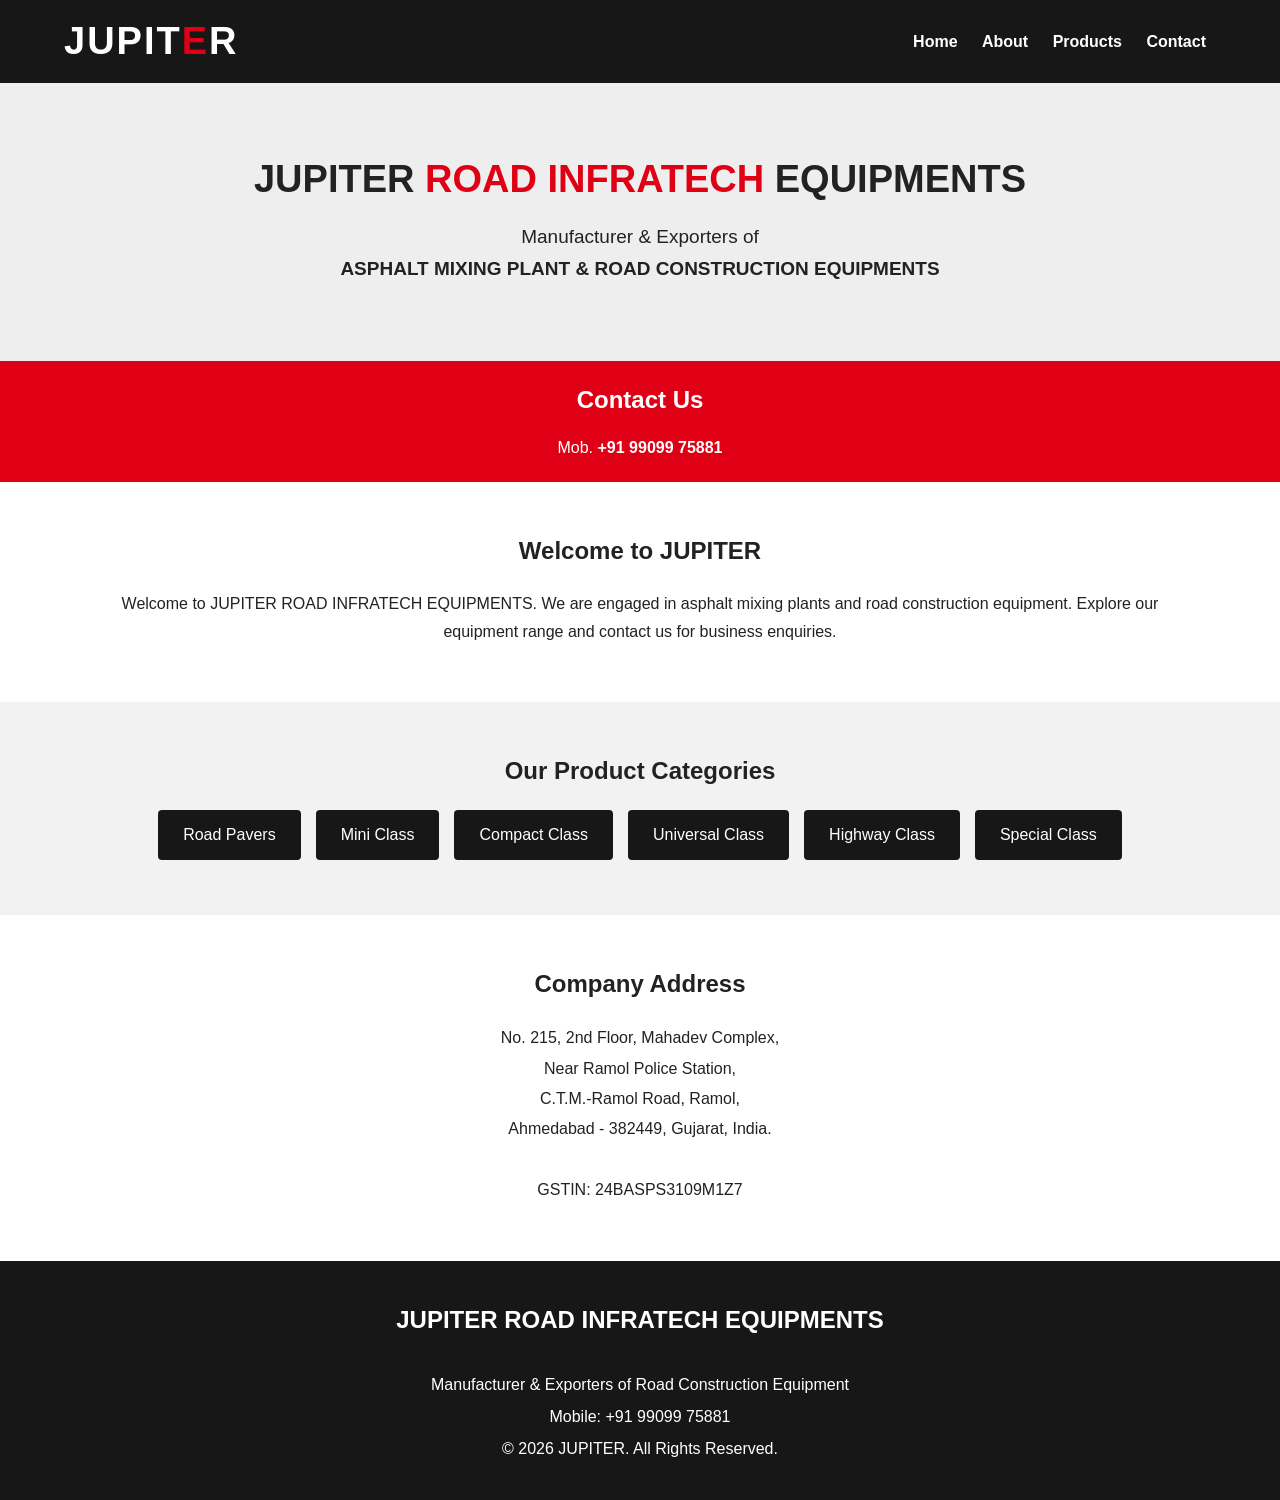
==== index.html @ 0a6a4c62 "Create index.html" ====
<!DOCTYPE html>
<html lang="en">
<head>
<meta charset="UTF-8">
<meta name="viewport" content="width=device-width, initial-scale=1.0">
<title>JUPITER ROAD INFRATECH EQUIPMENTS</title>

<style>
*{margin:0;padding:0;box-sizing:border-box}
body{font-family:Arial,sans-serif;color:#222}
header{background:#171717;color:white;padding:20px 5%;display:flex;justify-content:space-between;align-items:center;flex-wrap:wrap}
.logo{font-size:38px;font-weight:900;letter-spacing:2px}
.logo span{color:#e00016}
nav a{color:white;text-decoration:none;margin:10px;font-weight:bold}
.hero{text-align:center;background:#eee;padding:75px 20px}
.hero h1{font-size:38px;margin-bottom:20px}
.hero h1 span{color:#e00016}
.hero p{font-size:19px;line-height:1.7}
.contact{background:#e00016;color:white;padding:25px;text-align:center}
.contact a{color:white;text-decoration:none;font-weight:bold}
section{padding:55px 7%}
h2{text-align:center;margin-bottom:25px}
.intro{text-align:center;line-height:1.8}
.products{background:#f2f2f2}
.product-links{display:flex;flex-wrap:wrap;justify-content:center;gap:15px}
.product-links a{background:#171717;color:white;padding:16px 25px;text-decoration:none;border-radius:4px}
.product-links a:hover{background:#e00016}
.address{text-align:center;line-height:1.9}
footer{background:#171717;color:white;text-align:center;padding:35px 15px;line-height:2}
@media(max-width:600px){
header{justify-content:center;gap:15px}
.hero h1{font-size:27px}
nav{text-align:center}
}
</style>
</head>

<body>

<header>
<div class="logo">JUPIT<span>E</span>R</div>
<nav>
<a href="index.html">Home</a>
<a href="about.html">About</a>
<a href="road-pavers.html">Products</a>
<a href="contact.html">Contact</a>
</nav>
</header>

<div class="hero">
<h1>JUPITER <span>ROAD INFRATECH</span> EQUIPMENTS</h1>
<p>
Manufacturer & Exporters of<br>
<strong>ASPHALT MIXING PLANT & ROAD CONSTRUCTION EQUIPMENTS</strong>
</p>
</div>

<div class="contact">
<h2>Contact Us</h2>
<p>Mob. <a href="tel:+919909975881">+91 99099 75881</a></p>
</div>

<section>
<h2>Welcome to JUPITER</h2>
<p class="intro">
Welcome to JUPITER ROAD INFRATECH EQUIPMENTS.
We are engaged in asphalt mixing plants and road
construction equipment. Explore our equipment range
and contact us for business enquiries.
</p>
</section>

<section class="products">
<h2>Our Product Categories</h2>
<div class="product-links">
<a href="road-pavers.html">Road Pavers</a>
<a href="mini-class.html">Mini Class</a>
<a href="compact-class.html">Compact Class</a>
<a href="universal-class.html">Universal Class</a>
<a href="highway-class.html">Highway Class</a>
<a href="special-class.html">Special Class</a>
</div>
</section>

<section>
<h2>Company Address</h2>
<p class="address">
No. 215, 2nd Floor, Mahadev Complex,<br>
Near Ramol Police Station,<br>
C.T.M.-Ramol Road, Ramol,<br>
Ahmedabad - 382449, Gujarat, India.<br><br>
GSTIN: 24BASPS3109M1Z7
</p>
</section>

<footer>
<h2>JUPITER ROAD INFRATECH EQUIPMENTS</h2>
Manufacturer & Exporters of Road Construction Equipment<br>
Mobile: +91 99099 75881<br>
© 2026 JUPITER. All Rights Reserved.
</footer>

</body>
</html>
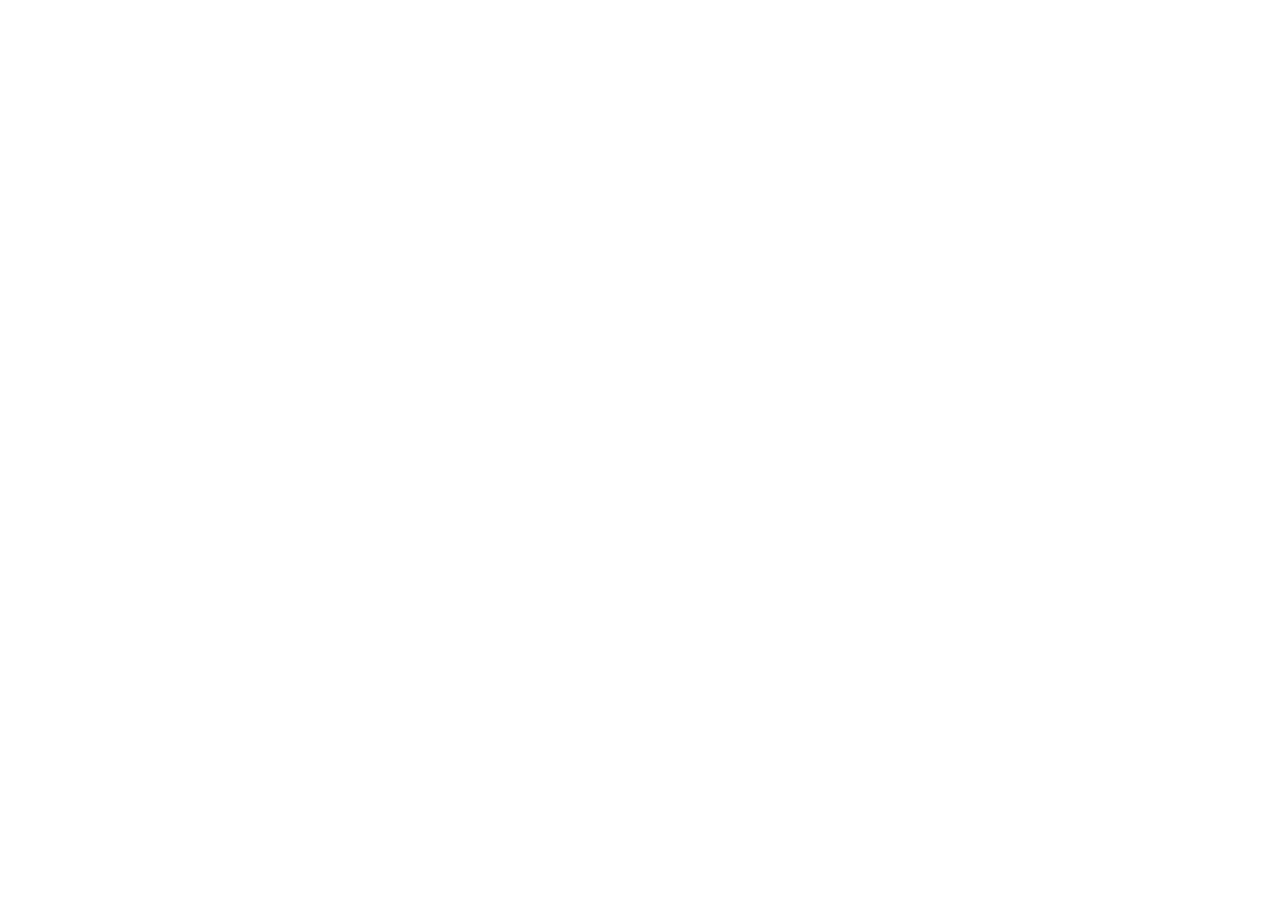
==== commit 7bff3ce0: "Update index.html" ====
--- a/index.html
+++ b/index.html
@@ -31,20 +31,22 @@
 @media(max-width:600px){
 header{justify-content:center;gap:15px}
 .hero h1{font-size:27px}
-nav{text-align:center}
-}
-</style>
-</head>
-
-<body>
-
-<header>
-<div class="logo">JUPIT<span>E</span>R</div>
 <nav>
-<a href="index.html">Home</a>
-<a href="about.html">About</a>
-<a href="road-pavers.html">Products</a>
-<a href="contact.html">Contact</a>
+  <a href="index.html">HOME</a>
+  <a href="about.html">ABOUT</a>
+  <a href="products.html">PRODUCTS</a>
+  <a href="road-pavers.html">ROAD PAVERS</a>
+  <a href="mini-class.html">MINI CLASS</a>
+  <a href="compact-class.html">COMPACT CLASS</a>
+  <a href="universal-class.html">UNIVERSAL CLASS</a>
+  <a href="highway-class.html">HIGHWAY CLASS</a>
+  <a href="special-class.html">SPECIAL CLASS</a>
+  <a href="asphalt-mixing-plant.html">ASPHALT PLANT</a>
+  <a href="road-construction-equipment.html">ROAD EQUIPMENT</a>
+  <a href="gallery.html">GALLERY</a>
+  <a href="company-profile.html">COMPANY PROFILE</a>
+  <a href="faq.html">FAQ</a>
+  <a href="contact.html">CONTACT</a>
 </nav>
 </header>
 
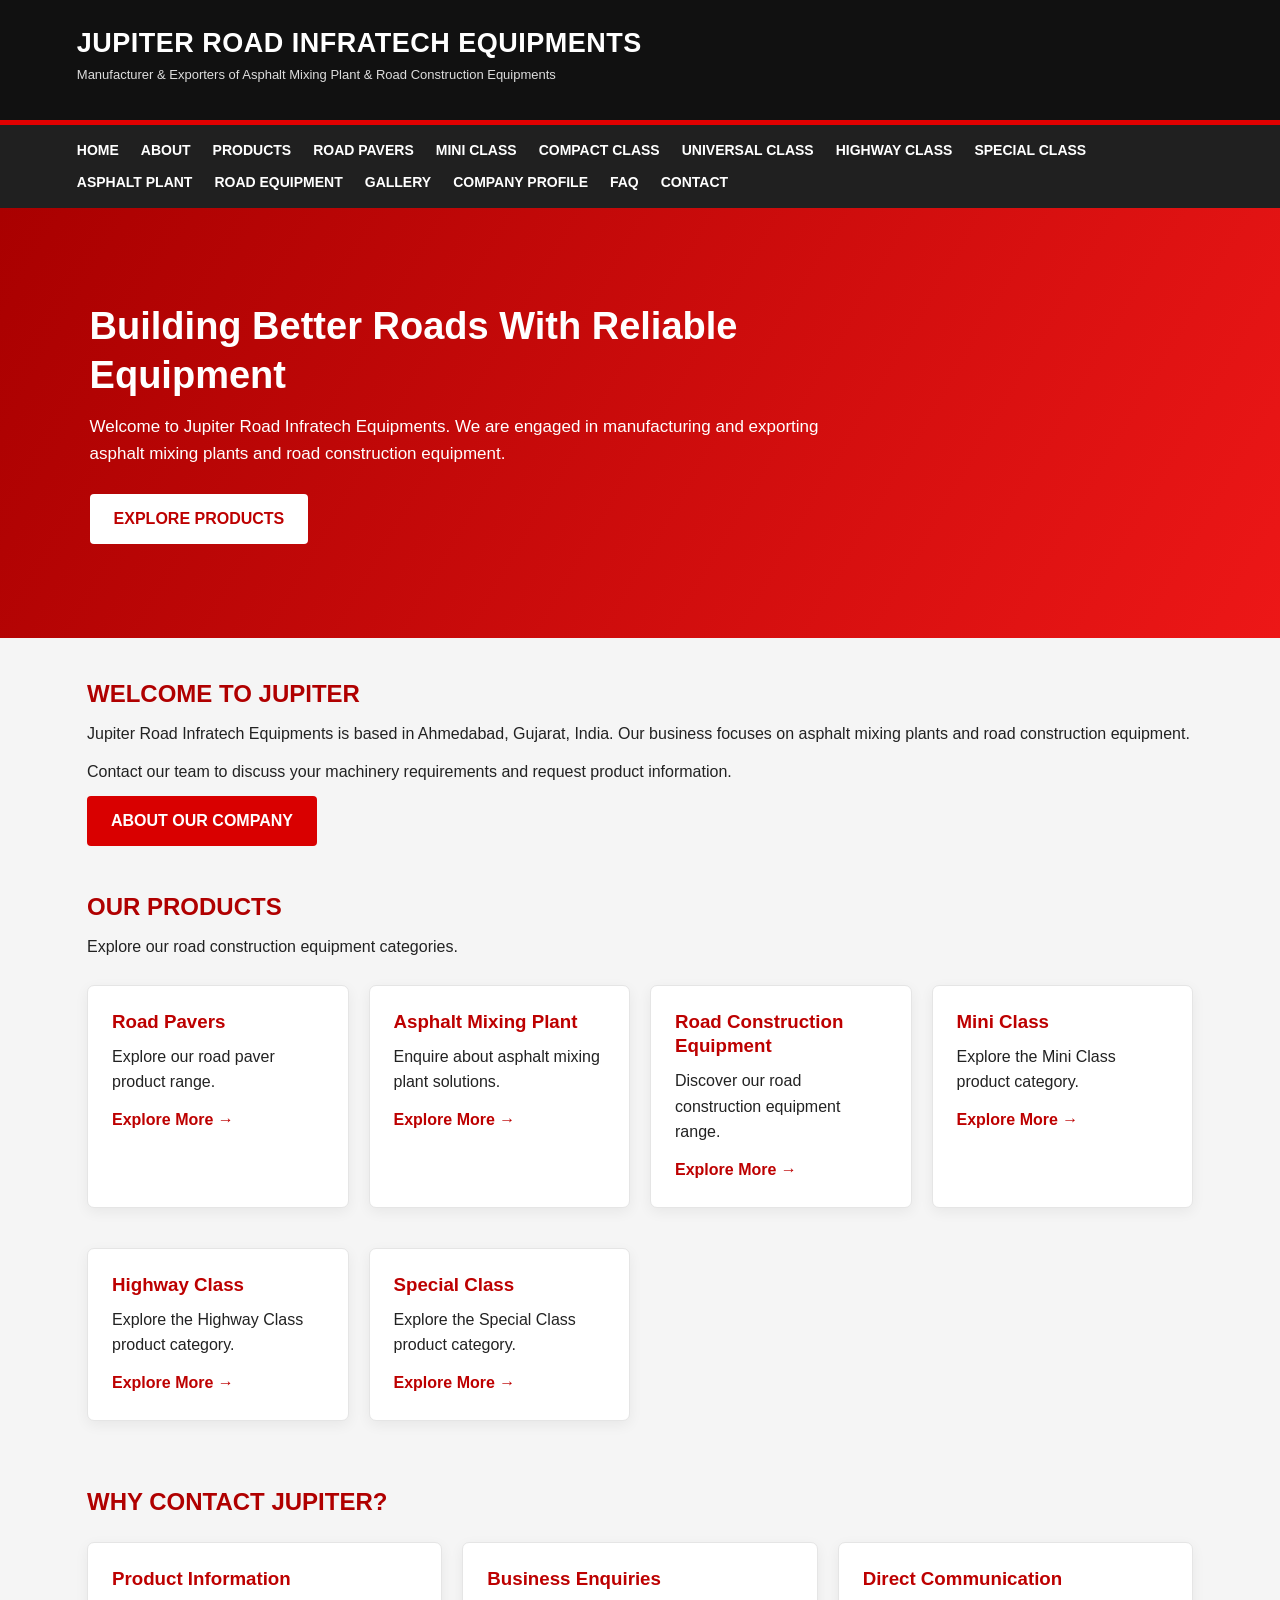
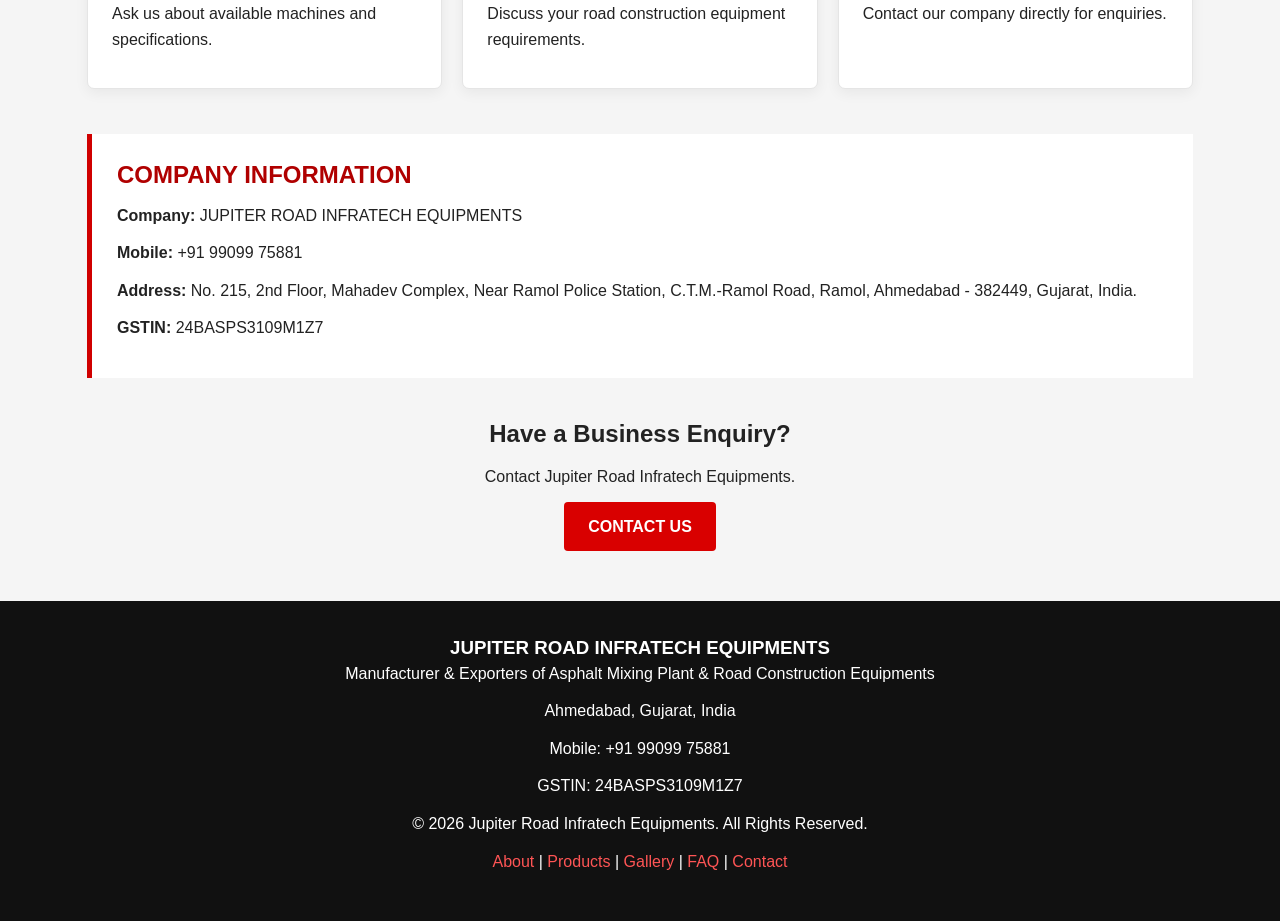
==== commit 5370db31: "Update index.html" ====
--- a/index.html
+++ b/index.html
@@ -2,35 +2,70 @@
 <!DOCTYPE html>
 <html lang="en">
 <head>
-<meta charset="UTF-8">
-<meta name="viewport" content="width=device-width, initial-scale=1.0">
-<title>JUPITER ROAD INFRATECH EQUIPMENTS</title>
-
-<style>
-*{margin:0;padding:0;box-sizing:border-box}
-body{font-family:Arial,sans-serif;color:#222}
-header{background:#171717;color:white;padding:20px 5%;display:flex;justify-content:space-between;align-items:center;flex-wrap:wrap}
-.logo{font-size:38px;font-weight:900;letter-spacing:2px}
-.logo span{color:#e00016}
-nav a{color:white;text-decoration:none;margin:10px;font-weight:bold}
-.hero{text-align:center;background:#eee;padding:75px 20px}
-.hero h1{font-size:38px;margin-bottom:20px}
-.hero h1 span{color:#e00016}
-.hero p{font-size:19px;line-height:1.7}
-.contact{background:#e00016;color:white;padding:25px;text-align:center}
-.contact a{color:white;text-decoration:none;font-weight:bold}
-section{padding:55px 7%}
-h2{text-align:center;margin-bottom:25px}
-.intro{text-align:center;line-height:1.8}
-.products{background:#f2f2f2}
-.product-links{display:flex;flex-wrap:wrap;justify-content:center;gap:15px}
-.product-links a{background:#171717;color:white;padding:16px 25px;text-decoration:none;border-radius:4px}
-.product-links a:hover{background:#e00016}
-.address{text-align:center;line-height:1.9}
-footer{background:#171717;color:white;text-align:center;padding:35px 15px;line-height:2}
-@media(max-width:600px){
-header{justify-content:center;gap:15px}
-.hero h1{font-size:27px}
+  <meta charset="UTF-8">
+  <meta name="viewport" content="width=device-width, initial-scale=1.0">
+
+  <title>Jupiter Road Infratech Equipments | Ahmedabad</title>
+
+  <meta name="description" content="Jupiter Road Infratech Equipments - Manufacturer and Exporters of Asphalt Mixing Plant and Road Construction Equipments in Ahmedabad, Gujarat.">
+
+  <link rel="stylesheet" href="style.css">
+
+  <style>
+    .hero {
+      min-height: 430px;
+      display: flex;
+      flex-direction: column;
+      justify-content: center;
+    }
+
+    .hero h2 {
+      max-width: 800px;
+    }
+
+    .hero .btn {
+      width: fit-content;
+      margin-top: 15px;
+      background: white;
+      color: #bd0000;
+    }
+
+    .section-title {
+      color: #b00000;
+      margin-bottom: 12px;
+    }
+
+    .grid {
+      display: grid;
+      grid-template-columns: repeat(auto-fit, minmax(230px, 1fr));
+      gap: 20px;
+      margin-top: 25px;
+    }
+
+    .card a {
+      color: #bd0000;
+      font-weight: bold;
+      text-decoration: none;
+    }
+
+    .company-details {
+      background: #fff;
+      padding: 25px;
+      border-left: 5px solid #d00000;
+      margin-top: 25px;
+    }
+  </style>
+</head>
+
+<body>
+
+<header>
+  <div class="logo">
+    <h1>JUPITER ROAD INFRATECH EQUIPMENTS</h1>
+    <p>Manufacturer & Exporters of Asphalt Mixing Plant & Road Construction Equipments</p>
+  </div>
+</header>
+
 <nav>
   <a href="index.html">HOME</a>
   <a href="about.html">ABOUT</a>
@@ -48,59 +83,145 @@
   <a href="faq.html">FAQ</a>
   <a href="contact.html">CONTACT</a>
 </nav>
-</header>
-
-<div class="hero">
-<h1>JUPITER <span>ROAD INFRATECH</span> EQUIPMENTS</h1>
-<p>
-Manufacturer & Exporters of<br>
-<strong>ASPHALT MIXING PLANT & ROAD CONSTRUCTION EQUIPMENTS</strong>
-</p>
-</div>
-
-<div class="contact">
-<h2>Contact Us</h2>
-<p>Mob. <a href="tel:+919909975881">+91 99099 75881</a></p>
-</div>
-
-<section>
-<h2>Welcome to JUPITER</h2>
-<p class="intro">
-Welcome to JUPITER ROAD INFRATECH EQUIPMENTS.
-We are engaged in asphalt mixing plants and road
-construction equipment. Explore our equipment range
-and contact us for business enquiries.
-</p>
+
+<section class="hero">
+  <h2>Building Better Roads With Reliable Equipment</h2>
+
+  <p>
+    Welcome to Jupiter Road Infratech Equipments.
+    We are engaged in manufacturing and exporting
+    asphalt mixing plants and road construction equipment.
+  </p>
+
+  <a href="products.html" class="btn">EXPLORE PRODUCTS</a>
 </section>
 
-<section class="products">
-<h2>Our Product Categories</h2>
-<div class="product-links">
-<a href="road-pavers.html">Road Pavers</a>
-<a href="mini-class.html">Mini Class</a>
-<a href="compact-class.html">Compact Class</a>
-<a href="universal-class.html">Universal Class</a>
-<a href="highway-class.html">Highway Class</a>
-<a href="special-class.html">Special Class</a>
-</div>
-</section>
-
-<section>
-<h2>Company Address</h2>
-<p class="address">
-No. 215, 2nd Floor, Mahadev Complex,<br>
-Near Ramol Police Station,<br>
-C.T.M.-Ramol Road, Ramol,<br>
-Ahmedabad - 382449, Gujarat, India.<br><br>
-GSTIN: 24BASPS3109M1Z7
-</p>
-</section>
+<main class="container">
+
+  <section>
+    <h2 class="section-title">WELCOME TO JUPITER</h2>
+
+    <p>
+      Jupiter Road Infratech Equipments is based in Ahmedabad,
+      Gujarat, India. Our business focuses on asphalt mixing
+      plants and road construction equipment.
+    </p>
+
+    <p>
+      Contact our team to discuss your machinery requirements
+      and request product information.
+    </p>
+
+    <a href="about.html" class="btn">ABOUT OUR COMPANY</a>
+  </section>
+
+  <section style="margin-top:45px;">
+    <h2 class="section-title">OUR PRODUCTS</h2>
+
+    <p>Explore our road construction equipment categories.</p>
+
+    <div class="grid">
+
+      <div class="card">
+        <h3>Road Pavers</h3>
+        <p>Explore our road paver product range.</p>
+        <a href="road-pavers.html">Explore More →</a>
+      </div>
+
+      <div class="card">
+        <h3>Asphalt Mixing Plant</h3>
+        <p>Enquire about asphalt mixing plant solutions.</p>
+        <a href="asphalt-mixing-plant.html">Explore More →</a>
+      </div>
+
+      <div class="card">
+        <h3>Road Construction Equipment</h3>
+        <p>Discover our road construction equipment range.</p>
+        <a href="road-construction-equipment.html">Explore More →</a>
+      </div>
+
+      <div class="card">
+        <h3>Mini Class</h3>
+        <p>Explore the Mini Class product category.</p>
+        <a href="mini-class.html">Explore More →</a>
+      </div>
+
+      <div class="card">
+        <h3>Highway Class</h3>
+        <p>Explore the Highway Class product category.</p>
+        <a href="highway-class.html">Explore More →</a>
+      </div>
+
+      <div class="card">
+        <h3>Special Class</h3>
+        <p>Explore the Special Class product category.</p>
+        <a href="special-class.html">Explore More →</a>
+      </div>
+
+    </div>
+  </section>
+
+  <section style="margin-top:45px;">
+    <h2 class="section-title">WHY CONTACT JUPITER?</h2>
+
+    <div class="grid">
+      <div class="card">
+        <h3>Product Information</h3>
+        <p>Ask us about available machines and specifications.</p>
+      </div>
+
+      <div class="card">
+        <h3>Business Enquiries</h3>
+        <p>Discuss your road construction equipment requirements.</p>
+      </div>
+
+      <div class="card">
+        <h3>Direct Communication</h3>
+        <p>Contact our company directly for enquiries.</p>
+      </div>
+    </div>
+  </section>
+
+  <section class="company-details">
+    <h2 class="section-title">COMPANY INFORMATION</h2>
+
+    <p><strong>Company:</strong> JUPITER ROAD INFRATECH EQUIPMENTS</p>
+
+    <p><strong>Mobile:</strong> +91 99099 75881</p>
+
+    <p>
+      <strong>Address:</strong>
+      No. 215, 2nd Floor, Mahadev Complex, Near Ramol Police Station,
+      C.T.M.-Ramol Road, Ramol, Ahmedabad - 382449, Gujarat, India.
+    </p>
+
+    <p><strong>GSTIN:</strong> 24BASPS3109M1Z7</p>
+  </section>
+
+  <section style="text-align:center; margin-top:40px;">
+    <h2>Have a Business Enquiry?</h2>
+    <p>Contact Jupiter Road Infratech Equipments.</p>
+    <a href="contact.html" class="btn">CONTACT US</a>
+  </section>
+
+</main>
 
 <footer>
-<h2>JUPITER ROAD INFRATECH EQUIPMENTS</h2>
-Manufacturer & Exporters of Road Construction Equipment<br>
-Mobile: +91 99099 75881<br>
-© 2026 JUPITER. All Rights Reserved.
+  <h3>JUPITER ROAD INFRATECH EQUIPMENTS</h3>
+  <p>Manufacturer & Exporters of Asphalt Mixing Plant & Road Construction Equipments</p>
+  <p>Ahmedabad, Gujarat, India</p>
+  <p>Mobile: +91 99099 75881</p>
+  <p>GSTIN: 24BASPS3109M1Z7</p>
+
+  <p>© 2026 Jupiter Road Infratech Equipments. All Rights Reserved.</p>
+
+  <p>
+    <a href="about.html">About</a> |
+    <a href="products.html">Products</a> |
+    <a href="gallery.html">Gallery</a> |
+    <a href="faq.html">FAQ</a> |
+    <a href="contact.html">Contact</a>
+  </p>
 </footer>
 
 </body>
--- a/style.css
+++ b/style.css
@@ -0,0 +1,240 @@
+
+/* JUPITER ROAD INFRATECH EQUIPMENTS
+   Common Website Design
+*/
+
+* {
+  margin: 0;
+  padding: 0;
+  box-sizing: border-box;
+}
+
+html {
+  scroll-behavior: smooth;
+}
+
+body {
+  font-family: Arial, Helvetica, sans-serif;
+  background: #f5f5f5;
+  color: #222;
+  line-height: 1.6;
+}
+
+/* HEADER */
+
+header {
+  background: #111;
+  color: #fff;
+  padding: 22px 6%;
+  border-bottom: 5px solid #e00000;
+}
+
+header h1 {
+  font-size: 27px;
+  font-weight: 800;
+  letter-spacing: 0.5px;
+}
+
+header p {
+  color: #ddd;
+  font-size: 13px;
+}
+
+/* NAVIGATION */
+
+nav {
+  background: #202020;
+  padding: 14px 6%;
+  display: flex;
+  flex-wrap: wrap;
+  align-items: center;
+  gap: 10px 22px;
+}
+
+nav a {
+  color: #fff;
+  text-decoration: none;
+  font-size: 14px;
+  font-weight: bold;
+  transition: 0.3s;
+}
+
+nav a:hover {
+  color: #ff3333;
+}
+
+/* HERO SECTION */
+
+.hero {
+  background: linear-gradient(120deg, #a90000, #ed1717);
+  color: white;
+  padding: 75px 7%;
+}
+
+.hero h2 {
+  font-size: 38px;
+  margin-bottom: 12px;
+}
+
+.hero p {
+  font-size: 17px;
+  max-width: 750px;
+}
+
+/* MAIN CONTENT */
+
+.container {
+  max-width: 1150px;
+  margin: 40px auto;
+  padding: 0 22px;
+}
+
+section,
+main {
+  scroll-margin-top: 20px;
+}
+
+h2, h3 {
+  line-height: 1.3;
+}
+
+h2 {
+  margin-bottom: 15px;
+}
+
+p {
+  margin-bottom: 12px;
+}
+
+/* PRODUCT CARDS */
+
+.product-card,
+.card,
+.faq-item {
+  background: #fff;
+  padding: 24px;
+  border-radius: 7px;
+  border: 1px solid #e5e5e5;
+  box-shadow: 0 4px 14px rgba(0,0,0,0.06);
+  margin-bottom: 20px;
+}
+
+.product-card h3,
+.card h3 {
+  color: #bd0000;
+  margin-bottom: 10px;
+}
+
+/* IMAGES */
+
+img {
+  max-width: 100%;
+  height: auto;
+}
+
+.gallery img {
+  width: 100%;
+  border-radius: 7px;
+  object-fit: cover;
+}
+
+/* BUTTONS AND LINKS */
+
+button,
+.btn,
+.button {
+  display: inline-block;
+  background: #d90000;
+  color: white;
+  padding: 12px 24px;
+  border: none;
+  border-radius: 4px;
+  text-decoration: none;
+  font-weight: bold;
+  cursor: pointer;
+}
+
+button:hover,
+.btn:hover,
+.button:hover {
+  background: #990000;
+}
+
+/* FORMS */
+
+input,
+textarea,
+select {
+  width: 100%;
+  padding: 12px;
+  margin: 8px 0 16px;
+  border: 1px solid #ccc;
+  border-radius: 4px;
+  font-family: inherit;
+}
+
+textarea {
+  min-height: 120px;
+}
+
+/* FOOTER */
+
+footer {
+  background: #111;
+  color: #fff;
+  padding: 35px 6%;
+  text-align: center;
+  margin-top: 50px;
+}
+
+footer a {
+  color: #ff5555;
+  text-decoration: none;
+}
+
+/* MOBILE RESPONSIVE DESIGN */
+
+@media (max-width: 768px) {
+  header h1 {
+    font-size: 21px;
+  }
+
+  nav {
+    gap: 12px 16px;
+  }
+
+  nav a {
+    font-size: 13px;
+  }
+
+  .hero {
+    padding: 48px 6%;
+  }
+
+  .hero h2 {
+    font-size: 29px;
+  }
+
+  .container {
+    margin: 25px auto;
+    padding: 0 15px;
+  }
+}
+
+@media (max-width: 480px) {
+  header {
+    padding: 18px 5%;
+  }
+
+  header h1 {
+    font-size: 18px;
+  }
+
+  .hero h2 {
+    font-size: 25px;
+  }
+
+  nav {
+    padding: 12px 5%;
+  }
+}
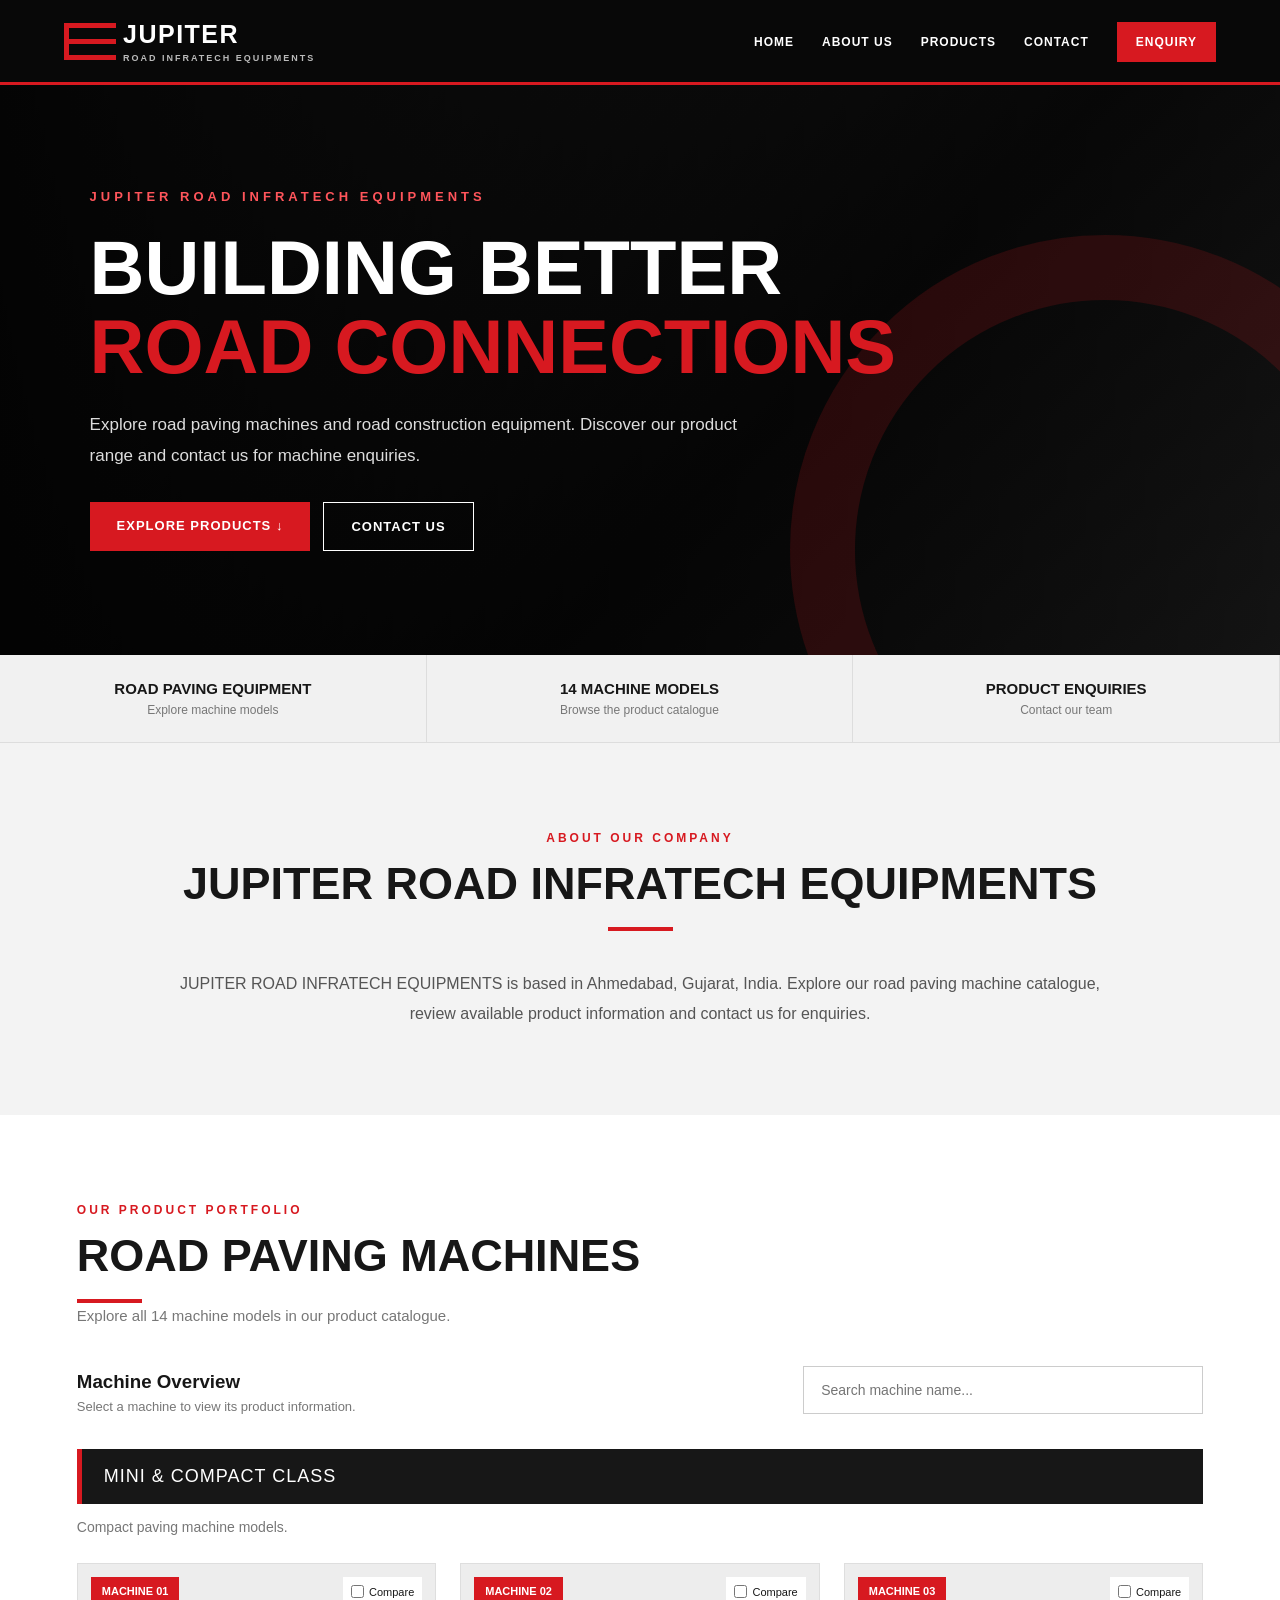
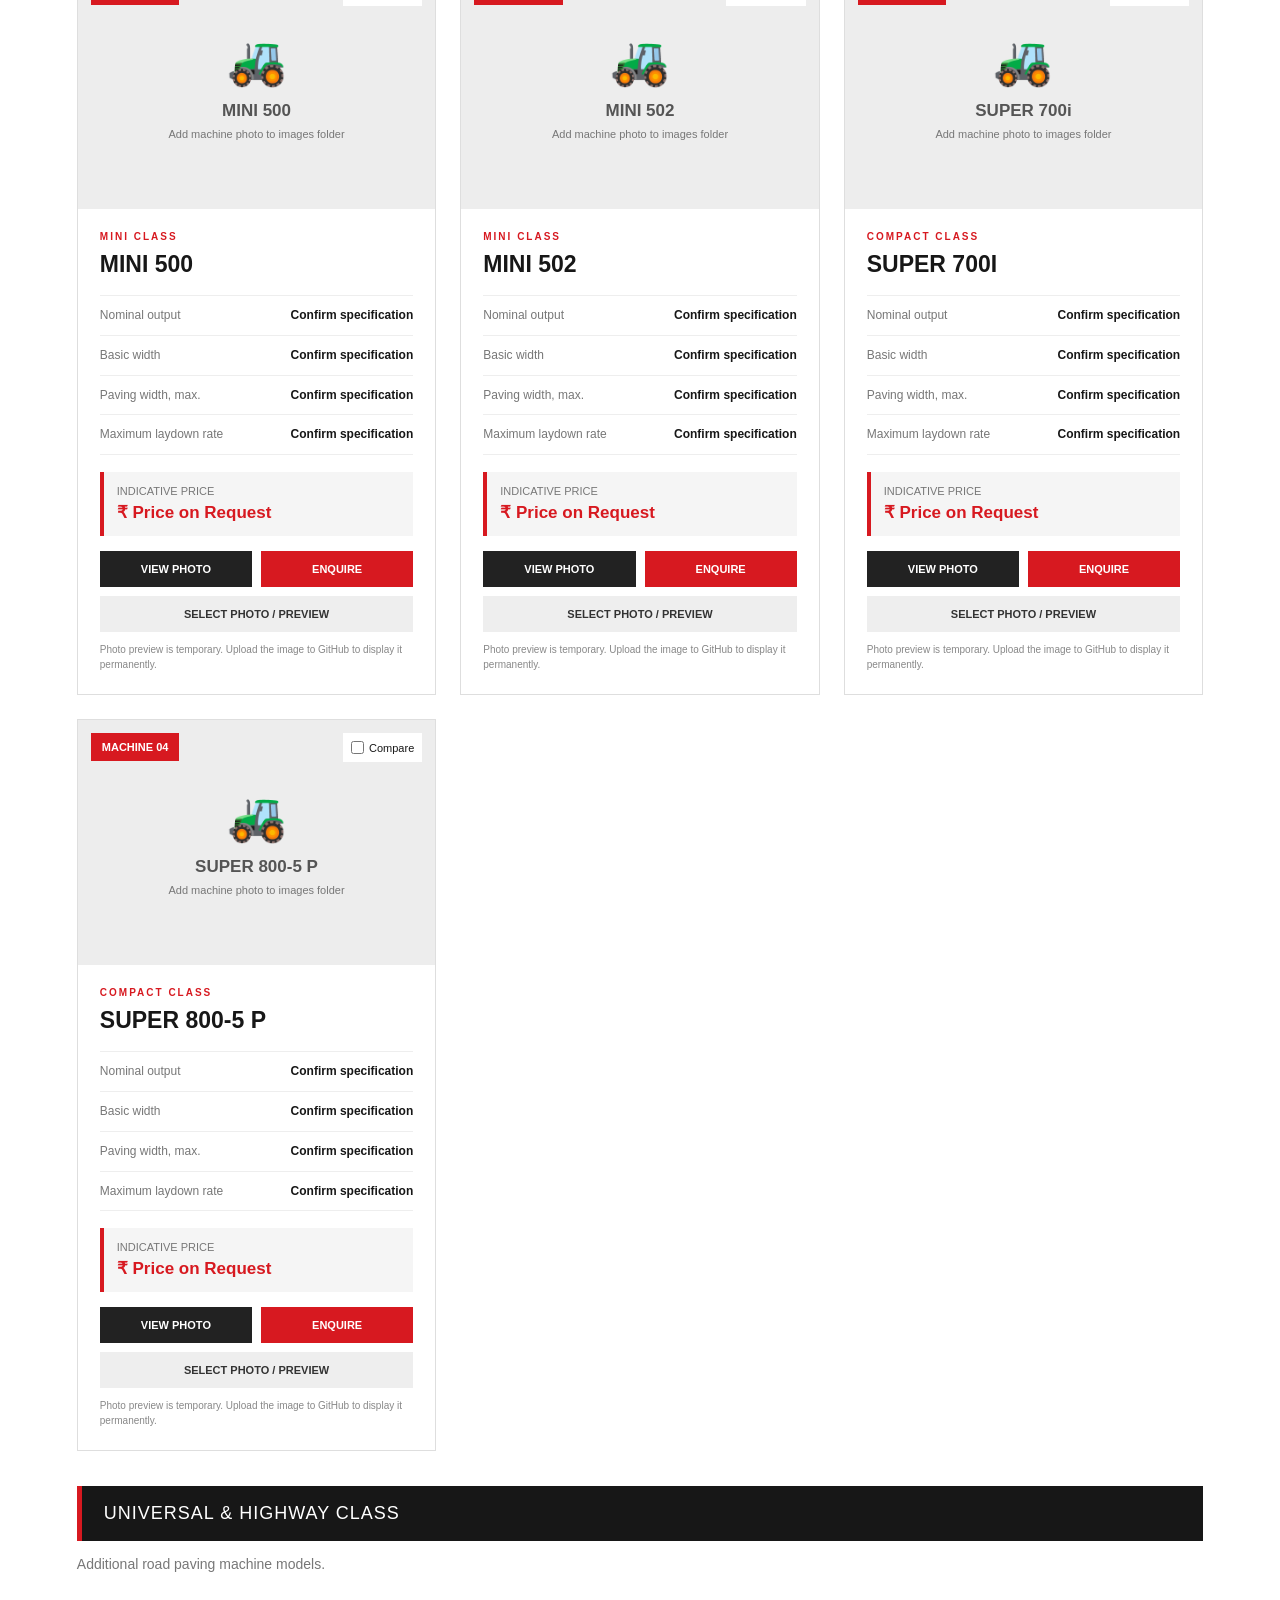
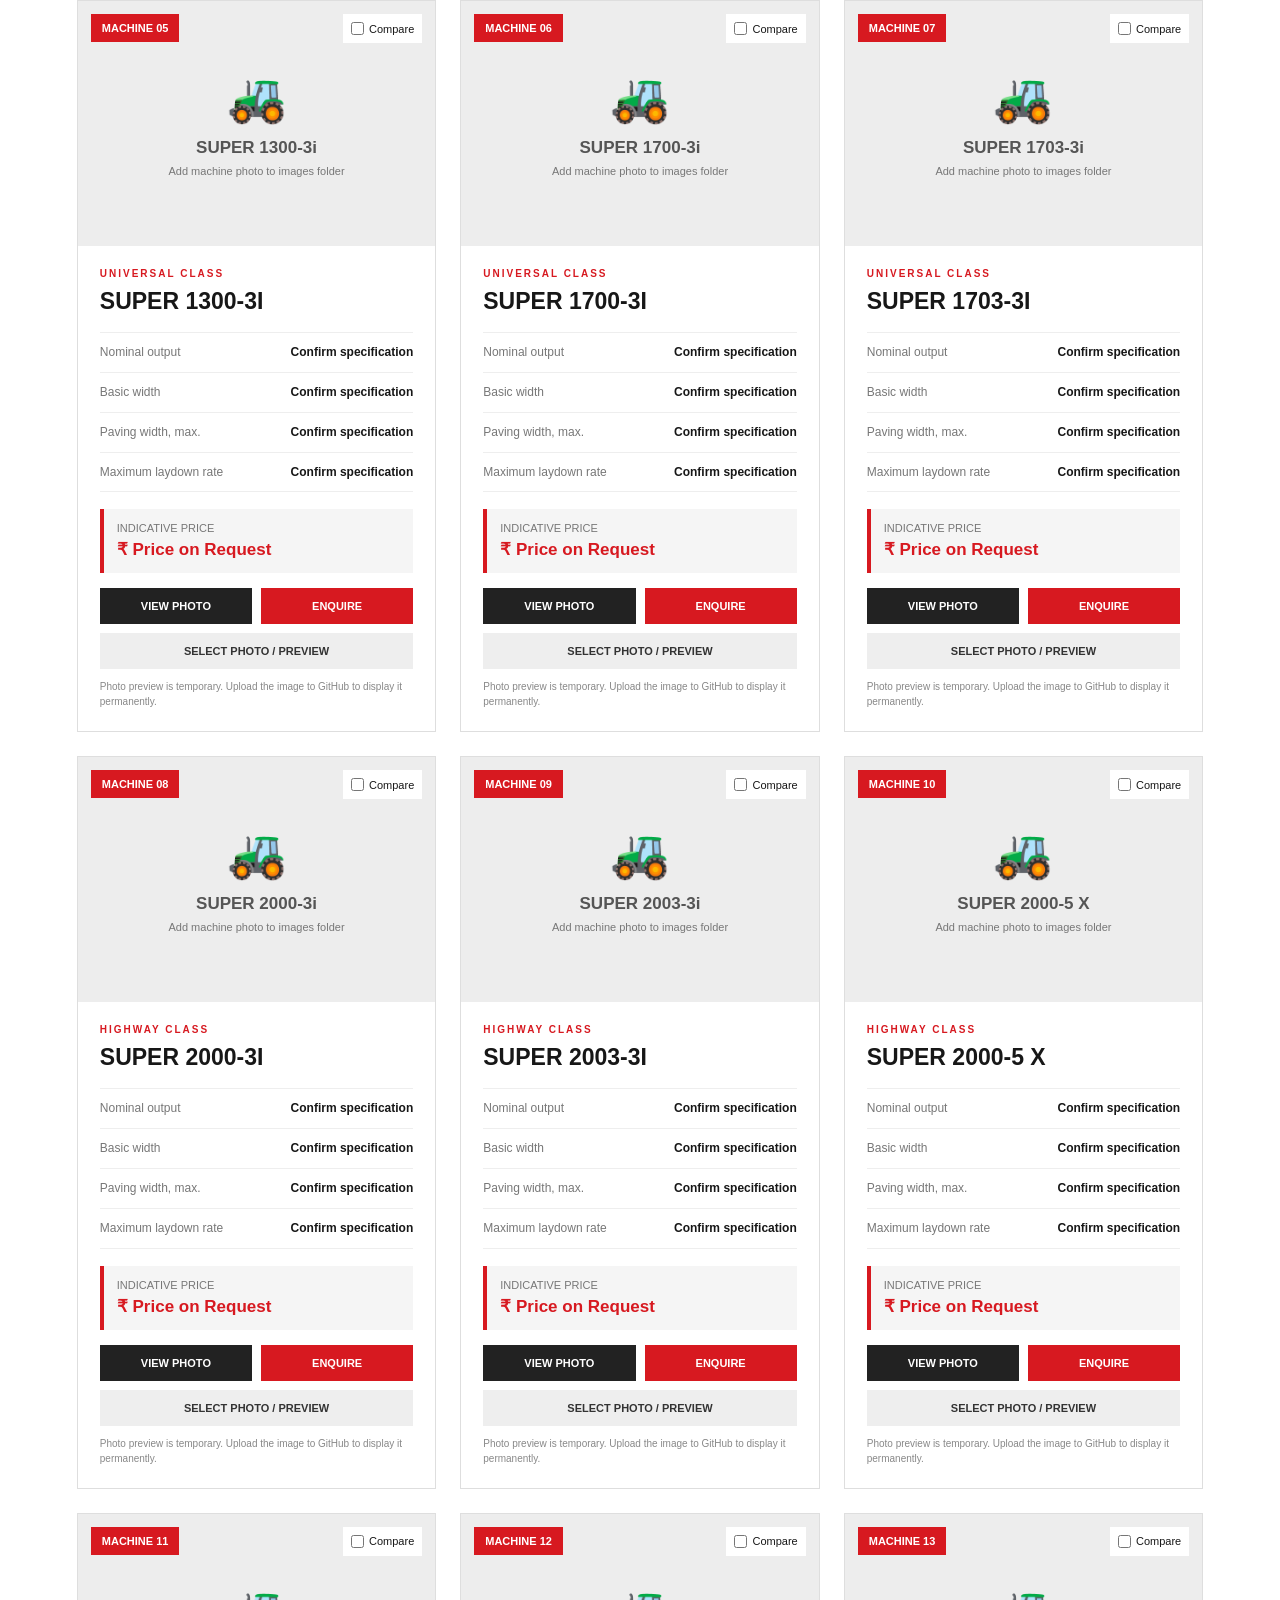
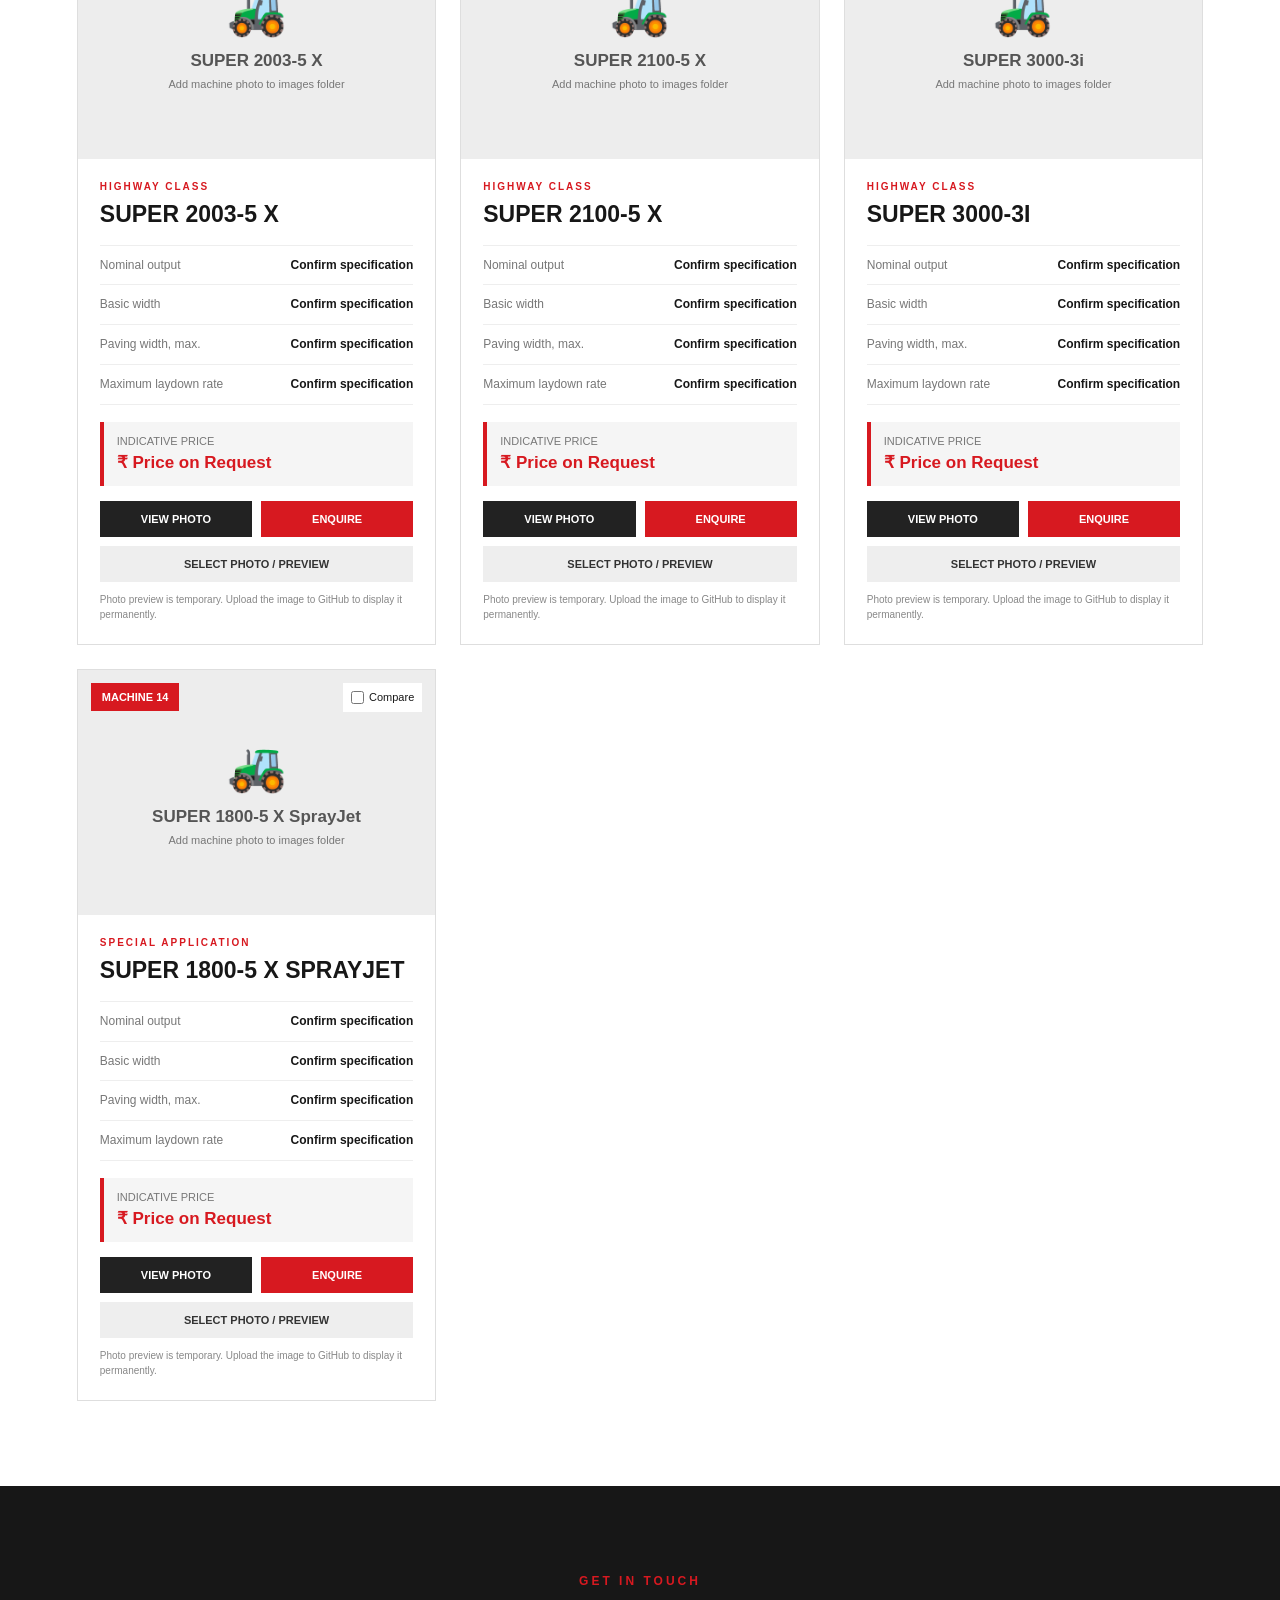
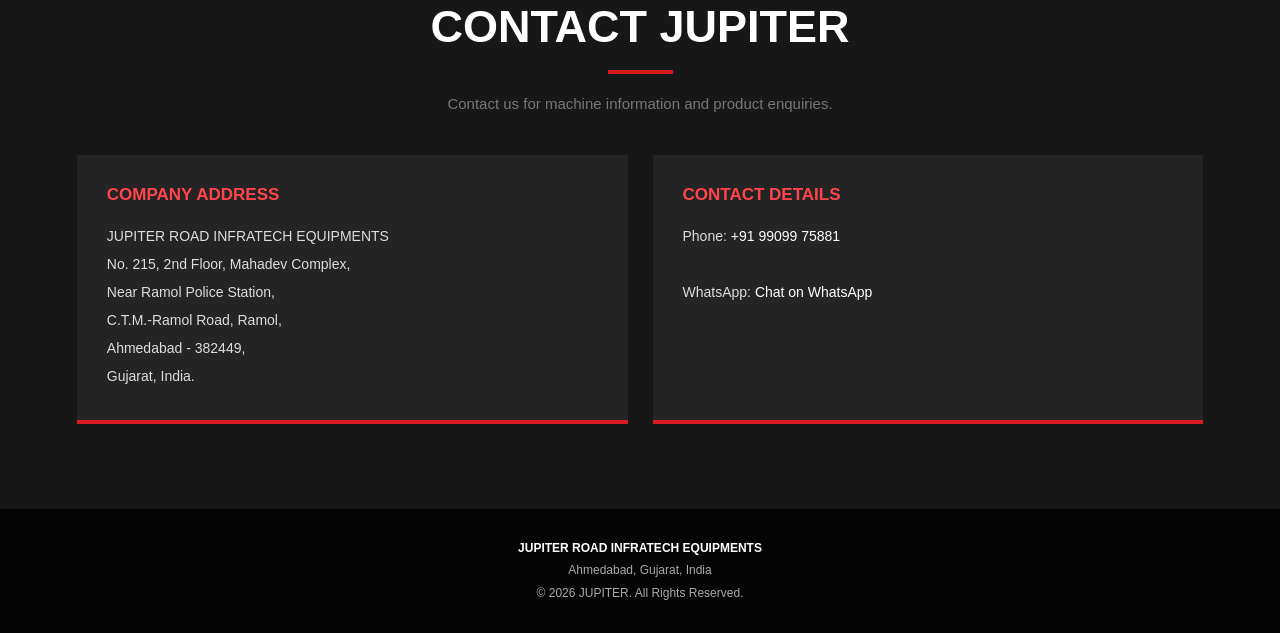
==== commit 547db6a8: "Update index.html" ====
--- a/index.html
+++ b/index.html
@@ -2,227 +2,1107 @@
 <!DOCTYPE html>
 <html lang="en">
 <head>
-  <meta charset="UTF-8">
-  <meta name="viewport" content="width=device-width, initial-scale=1.0">
-
-  <title>Jupiter Road Infratech Equipments | Ahmedabad</title>
-
-  <meta name="description" content="Jupiter Road Infratech Equipments - Manufacturer and Exporters of Asphalt Mixing Plant and Road Construction Equipments in Ahmedabad, Gujarat.">
-
-  <link rel="stylesheet" href="style.css">
-
-  <style>
-    .hero {
-      min-height: 430px;
-      display: flex;
-      flex-direction: column;
-      justify-content: center;
-    }
-
-    .hero h2 {
-      max-width: 800px;
-    }
-
-    .hero .btn {
-      width: fit-content;
-      margin-top: 15px;
-      background: white;
-      color: #bd0000;
-    }
-
-    .section-title {
-      color: #b00000;
-      margin-bottom: 12px;
-    }
-
-    .grid {
-      display: grid;
-      grid-template-columns: repeat(auto-fit, minmax(230px, 1fr));
-      gap: 20px;
-      margin-top: 25px;
-    }
-
-    .card a {
-      color: #bd0000;
-      font-weight: bold;
-      text-decoration: none;
-    }
-
-    .company-details {
-      background: #fff;
-      padding: 25px;
-      border-left: 5px solid #d00000;
-      margin-top: 25px;
-    }
-  </style>
+<meta charset="UTF-8">
+<meta name="viewport" content="width=device-width, initial-scale=1.0">
+<title>JUPITER | Road Infratech Equipments</title>
+<meta name="description" content="Jupiter Road Infratech Equipments - Road Paving Machines and Construction Equipment.">
+
+<style>
+:root {
+  --red: #d71920;
+  --dark: #171717;
+  --black: #080808;
+  --gray: #777;
+  --light: #f3f3f3;
+  --white: #fff;
+}
+
+* { margin:0; padding:0; box-sizing:border-box; }
+html { scroll-behavior:smooth; scroll-padding-top:90px; }
+body { font-family:Arial,Helvetica,sans-serif; color:var(--dark); background:white; }
+a { text-decoration:none; color:inherit; }
+button { cursor:pointer; font-family:inherit; }
+
+/* HEADER */
+
+.header {
+  background:var(--black);
+  color:white;
+  position:sticky;
+  top:0;
+  z-index:1000;
+  border-bottom:3px solid var(--red);
+}
+
+.navbar {
+  max-width:1450px;
+  margin:auto;
+  min-height:82px;
+  padding:12px 5%;
+  display:flex;
+  align-items:center;
+  justify-content:space-between;
+  gap:25px;
+}
+
+.brand {
+  display:flex;
+  align-items:center;
+  gap:12px;
+  color:white;
+  flex-shrink:0;
+}
+
+.brand-symbol {
+  width:47px;
+  height:43px;
+  position:relative;
+  display:flex;
+  flex-direction:column;
+  justify-content:space-between;
+  padding:3px 0;
+}
+
+.brand-symbol:before {
+  content:"";
+  position:absolute;
+  left:0;
+  top:3px;
+  bottom:3px;
+  width:5px;
+  background:var(--red);
+}
+
+.brand-symbol span {
+  height:5px;
+  width:100%;
+  background:var(--red);
+  margin-left:5px;
+}
+
+.brand-name {
+  font-size:25px;
+  font-weight:900;
+  letter-spacing:1.5px;
+}
+
+.brand-name small {
+  display:block;
+  font-size:9px;
+  letter-spacing:2px;
+  color:#bbb;
+  margin-top:4px;
+}
+
+.nav-links {
+  display:flex;
+  align-items:center;
+  gap:28px;
+  list-style:none;
+}
+
+.nav-links a {
+  font-size:12px;
+  font-weight:bold;
+  letter-spacing:1px;
+  color:white;
+  text-transform:uppercase;
+  transition:.2s;
+}
+
+.nav-links a:hover { color:var(--red); }
+
+.nav-enquiry {
+  background:var(--red);
+  padding:13px 19px;
+  color:white !important;
+}
+
+.menu-toggle {
+  display:none;
+  border:0;
+  background:var(--red);
+  color:white;
+  font-size:23px;
+  padding:8px 13px;
+}
+
+/* HERO */
+
+.hero {
+  min-height:570px;
+  background:
+    linear-gradient(90deg,rgba(0,0,0,.93),rgba(0,0,0,.52)),
+    linear-gradient(135deg,#393939,#111 60%,#292929);
+  color:white;
+  display:flex;
+  align-items:center;
+  position:relative;
+  overflow:hidden;
+}
+
+.hero:after {
+  content:"";
+  position:absolute;
+  width:500px;
+  height:500px;
+  border:65px solid rgba(215,25,32,.16);
+  border-radius:50%;
+  right:-140px;
+  bottom:-210px;
+}
+
+.hero-content {
+  max-width:1450px;
+  width:100%;
+  margin:auto;
+  padding:80px 7%;
+  position:relative;
+  z-index:1;
+}
+
+.hero-kicker {
+  color:#ff555b;
+  font-size:13px;
+  font-weight:bold;
+  letter-spacing:4px;
+}
+
+.hero h1 {
+  max-width:850px;
+  font-size:clamp(42px,6vw,76px);
+  line-height:1.04;
+  margin:24px 0;
+  text-transform:uppercase;
+}
+
+.hero h1 span { color:var(--red); }
+
+.hero p {
+  max-width:650px;
+  color:#ddd;
+  font-size:17px;
+  line-height:1.8;
+}
+
+.hero-actions {
+  display:flex;
+  gap:13px;
+  flex-wrap:wrap;
+  margin-top:30px;
+}
+
+.hero-btn {
+  display:inline-block;
+  padding:16px 27px;
+  font-size:13px;
+  font-weight:bold;
+  letter-spacing:1px;
+  background:var(--red);
+  color:white;
+}
+
+.hero-btn.secondary {
+  background:transparent;
+  border:1px solid white;
+}
+
+.hero-btn:hover { background:#a70e14; }
+
+/* INTRO STRIP */
+
+.feature-strip {
+  background:#f1f1f1;
+  display:grid;
+  grid-template-columns:repeat(3,1fr);
+  border-bottom:1px solid #ddd;
+}
+
+.feature {
+  padding:25px 15px;
+  text-align:center;
+  border-right:1px solid #ddd;
+}
+
+.feature strong {
+  display:block;
+  font-size:15px;
+  text-transform:uppercase;
+}
+
+.feature span {
+  display:block;
+  font-size:12px;
+  color:#777;
+  margin-top:6px;
+}
+
+/* GENERAL SECTIONS */
+
+.section {
+  padding:85px 6%;
+}
+
+.section-inner {
+  max-width:1400px;
+  margin:auto;
+}
+
+.section-heading {
+  margin-bottom:38px;
+}
+
+.section-heading.center { text-align:center; }
+
+.section-heading small {
+  color:var(--red);
+  font-size:12px;
+  font-weight:bold;
+  letter-spacing:3px;
+}
+
+.section-heading h2 {
+  font-size:clamp(30px,4vw,45px);
+  text-transform:uppercase;
+  margin:12px 0;
+}
+
+.section-heading p {
+  color:#777;
+  line-height:1.7;
+  font-size:15px;
+}
+
+.heading-line {
+  height:4px;
+  width:65px;
+  background:var(--red);
+  margin-top:17px;
+}
+
+.center .heading-line { margin:17px auto; }
+
+/* ABOUT */
+
+.about-section { background:#f3f3f3; }
+
+.about-text {
+  max-width:950px;
+  margin:auto;
+  text-align:center;
+  line-height:1.9;
+  color:#555;
+  font-size:16px;
+}
+
+/* PRODUCT SECTION */
+
+.products-section { background:white; }
+
+.product-top {
+  display:flex;
+  justify-content:space-between;
+  align-items:end;
+  gap:20px;
+  flex-wrap:wrap;
+  margin-bottom:30px;
+}
+
+.search-box {
+  min-width:260px;
+  max-width:400px;
+  width:100%;
+  padding:15px 17px;
+  border:1px solid #ccc;
+  font-size:14px;
+  outline:none;
+}
+
+.search-box:focus { border-color:var(--red); }
+
+.class-title {
+  background:var(--dark);
+  color:white;
+  padding:17px 22px;
+  border-left:5px solid var(--red);
+  margin:35px 0 12px;
+  font-size:18px;
+  text-transform:uppercase;
+  letter-spacing:1px;
+}
+
+.class-description {
+  color:#777;
+  font-size:14px;
+  line-height:1.7;
+  margin-bottom:23px;
+}
+
+/* MACHINE CARDS */
+
+.machine-grid {
+  display:grid;
+  grid-template-columns:repeat(3,minmax(0,1fr));
+  gap:24px;
+}
+
+.machine-card {
+  border:1px solid #dedede;
+  background:white;
+  transition:transform .25s,box-shadow .25s;
+  min-width:0;
+}
+
+.machine-card:hover {
+  transform:translateY(-5px);
+  box-shadow:0 12px 30px rgba(0,0,0,.12);
+}
+
+.machine-image {
+  height:245px;
+  position:relative;
+  background:#ededed;
+  overflow:hidden;
+  display:flex;
+  align-items:center;
+  justify-content:center;
+}
+
+.machine-image img {
+  height:100%;
+  width:100%;
+  object-fit:contain;
+  position:absolute;
+  inset:0;
+  z-index:2;
+}
+
+.image-fallback {
+  text-align:center;
+  padding:20px;
+  color:#777;
+  width:100%;
+}
+
+.image-fallback .machine-icon {
+  font-size:48px;
+  display:block;
+  margin-bottom:12px;
+}
+
+.image-fallback strong {
+  display:block;
+  font-size:17px;
+  color:#555;
+}
+
+.image-fallback small {
+  display:block;
+  margin-top:7px;
+  font-size:11px;
+}
+
+.machine-badge {
+  position:absolute;
+  top:13px;
+  left:13px;
+  z-index:3;
+  background:var(--red);
+  color:white;
+  font-size:11px;
+  font-weight:bold;
+  padding:8px 11px;
+}
+
+.compare-check {
+  position:absolute;
+  right:13px;
+  top:13px;
+  z-index:4;
+  background:white;
+  padding:8px;
+  font-size:11px;
+  display:flex;
+  align-items:center;
+  gap:5px;
+}
+
+.compare-check input { accent-color:var(--red); }
+
+.machine-info { padding:22px; }
+
+.machine-category {
+  color:var(--red);
+  font-size:10px;
+  font-weight:bold;
+  letter-spacing:2px;
+  margin-bottom:9px;
+  text-transform:uppercase;
+}
+
+.machine-name {
+  font-size:23px;
+  font-weight:900;
+  text-transform:uppercase;
+  margin-bottom:17px;
+  overflow-wrap:anywhere;
+}
+
+.machine-specs {
+  border-top:1px solid #eee;
+  margin-bottom:17px;
+}
+
+.spec-row {
+  display:flex;
+  justify-content:space-between;
+  gap:10px;
+  padding:11px 0;
+  border-bottom:1px solid #eee;
+  font-size:12px;
+  line-height:1.4;
+}
+
+.spec-row span:first-child { color:#777; }
+.spec-row span:last-child {
+  font-weight:bold;
+  text-align:right;
+}
+
+.machine-price {
+  background:#f5f5f5;
+  padding:13px;
+  border-left:4px solid var(--red);
+  margin-bottom:15px;
+}
+
+.machine-price small {
+  display:block;
+  color:#777;
+  font-size:11px;
+  margin-bottom:5px;
+}
+
+.machine-price strong {
+  font-size:17px;
+  color:var(--red);
+}
+
+.machine-buttons {
+  display:grid;
+  grid-template-columns:1fr 1fr;
+  gap:9px;
+}
+
+.machine-buttons a,
+.machine-buttons label {
+  text-align:center;
+  padding:12px 8px;
+  font-size:11px;
+  font-weight:bold;
+  cursor:pointer;
+}
+
+.photo-button {
+  background:#222;
+  color:white;
+}
+
+.enquiry-button {
+  background:var(--red);
+  color:white;
+}
+
+.upload-button {
+  grid-column:1/-1;
+  background:#eee;
+  color:#333;
+}
+
+.upload-button input { display:none; }
+
+.upload-help {
+  font-size:10px;
+  color:#888;
+  margin-top:10px;
+  line-height:1.5;
+}
+
+.no-results {
+  display:none;
+  padding:35px;
+  text-align:center;
+  color:#777;
+}
+
+/* COMPARE AREA */
+
+.compare-panel {
+  display:none;
+  background:#171717;
+  color:white;
+  padding:22px;
+  margin:30px 0;
+}
+
+.compare-panel h3 { margin-bottom:12px; }
+
+.compare-panel p {
+  color:#ccc;
+  font-size:13px;
+  line-height:1.8;
+}
+
+.compare-clear {
+  margin-top:12px;
+  padding:10px 16px;
+  background:var(--red);
+  border:0;
+  color:white;
+  font-weight:bold;
+}
+
+/* CONTACT */
+
+.contact-section {
+  background:#171717;
+  color:white;
+}
+
+.contact-grid {
+  display:grid;
+  grid-template-columns:repeat(2,1fr);
+  gap:25px;
+}
+
+.contact-card {
+  padding:30px;
+  background:#242424;
+  border-bottom:4px solid var(--red);
+}
+
+.contact-card h3 {
+  color:#ff454b;
+  margin-bottom:17px;
+  font-size:17px;
+  text-transform:uppercase;
+}
+
+.contact-card p {
+  color:#ddd;
+  font-size:14px;
+  line-height:2;
+  overflow-wrap:anywhere;
+}
+
+.contact-card a { color:white; }
+
+/* FOOTER */
+
+.footer {
+  background:#050505;
+  color:#aaa;
+  padding:28px 6%;
+  text-align:center;
+  font-size:12px;
+  line-height:1.9;
+}
+
+.footer strong { color:white; }
+
+/* RESPONSIVE */
+
+@media(max-width:1000px) {
+  .machine-grid { grid-template-columns:repeat(2,minmax(0,1fr)); }
+  .nav-links { gap:15px; }
+}
+
+@media(max-width:700px) {
+  .navbar { flex-wrap:wrap; }
+  .menu-toggle { display:block; }
+  .nav-links {
+    display:none;
+    flex-direction:column;
+    align-items:stretch;
+    width:100%;
+    padding:15px 0;
+  }
+  .nav-links.open { display:flex; }
+  .nav-links a { display:block; padding:10px 0; }
+  .machine-grid { grid-template-columns:1fr; }
+  .contact-grid { grid-template-columns:1fr; }
+  .feature-strip { grid-template-columns:1fr; }
+  .feature { border-right:0; border-bottom:1px solid #ddd; }
+  .section { padding:60px 5%; }
+  .hero { min-height:500px; }
+  .machine-image { height:230px; }
+}
+</style>
 </head>
 
 <body>
 
-<header>
-  <div class="logo">
-    <h1>JUPITER ROAD INFRATECH EQUIPMENTS</h1>
-    <p>Manufacturer & Exporters of Asphalt Mixing Plant & Road Construction Equipments</p>
+<!-- HEADER -->
+
+<header class="header">
+  <div class="navbar">
+
+    <a href="#home" class="brand">
+      <div class="brand-symbol" aria-label="Jupiter symbol">
+        <span></span>
+        <span></span>
+        <span></span>
+      </div>
+      <div class="brand-name">
+        JUPITER
+        <small>ROAD INFRATECH EQUIPMENTS</small>
+      </div>
+    </a>
+
+    <button class="menu-toggle" onclick="toggleMenu()" aria-label="Open menu">☰</button>
+
+    <ul class="nav-links" id="navLinks">
+      <li><a href="#home" onclick="closeMenu()">Home</a></li>
+      <li><a href="#about" onclick="closeMenu()">About Us</a></li>
+      <li><a href="#machines" onclick="closeMenu()">Products</a></li>
+      <li><a href="#contact" onclick="closeMenu()">Contact</a></li>
+      <li><a class="nav-enquiry" href="https://wa.me/919909975881" target="_blank">Enquiry</a></li>
+    </ul>
+
   </div>
 </header>
 
-<nav>
-  <a href="index.html">HOME</a>
-  <a href="about.html">ABOUT</a>
-  <a href="products.html">PRODUCTS</a>
-  <a href="road-pavers.html">ROAD PAVERS</a>
-  <a href="mini-class.html">MINI CLASS</a>
-  <a href="compact-class.html">COMPACT CLASS</a>
-  <a href="universal-class.html">UNIVERSAL CLASS</a>
-  <a href="highway-class.html">HIGHWAY CLASS</a>
-  <a href="special-class.html">SPECIAL CLASS</a>
-  <a href="asphalt-mixing-plant.html">ASPHALT PLANT</a>
-  <a href="road-construction-equipment.html">ROAD EQUIPMENT</a>
-  <a href="gallery.html">GALLERY</a>
-  <a href="company-profile.html">COMPANY PROFILE</a>
-  <a href="faq.html">FAQ</a>
-  <a href="contact.html">CONTACT</a>
-</nav>
-
-<section class="hero">
-  <h2>Building Better Roads With Reliable Equipment</h2>
-
-  <p>
-    Welcome to Jupiter Road Infratech Equipments.
-    We are engaged in manufacturing and exporting
-    asphalt mixing plants and road construction equipment.
-  </p>
-
-  <a href="products.html" class="btn">EXPLORE PRODUCTS</a>
+<!-- HERO -->
+
+<section class="hero" id="home">
+  <div class="hero-content">
+    <div class="hero-kicker">JUPITER ROAD INFRATECH EQUIPMENTS</div>
+
+    <h1>
+      BUILDING BETTER<br>
+      <span>ROAD CONNECTIONS</span>
+    </h1>
+
+    <p>
+      Explore road paving machines and road construction equipment.
+      Discover our product range and contact us for machine enquiries.
+    </p>
+
+    <div class="hero-actions">
+      <a href="#machines" class="hero-btn">EXPLORE PRODUCTS ↓</a>
+      <a href="#contact" class="hero-btn secondary">CONTACT US</a>
+    </div>
+  </div>
 </section>
 
-<main class="container">
-
-  <section>
-    <h2 class="section-title">WELCOME TO JUPITER</h2>
-
-    <p>
-      Jupiter Road Infratech Equipments is based in Ahmedabad,
-      Gujarat, India. Our business focuses on asphalt mixing
-      plants and road construction equipment.
+<!-- FEATURE STRIP -->
+
+<div class="feature-strip">
+  <div class="feature">
+    <strong>Road Paving Equipment</strong>
+    <span>Explore machine models</span>
+  </div>
+  <div class="feature">
+    <strong>14 Machine Models</strong>
+    <span>Browse the product catalogue</span>
+  </div>
+  <div class="feature">
+    <strong>Product Enquiries</strong>
+    <span>Contact our team</span>
+  </div>
+</div>
+
+<!-- ABOUT -->
+
+<section class="section about-section" id="about">
+  <div class="section-inner">
+    <div class="section-heading center">
+      <small>ABOUT OUR COMPANY</small>
+      <h2>JUPITER ROAD INFRATECH EQUIPMENTS</h2>
+      <div class="heading-line"></div>
+    </div>
+
+    <p class="about-text">
+      JUPITER ROAD INFRATECH EQUIPMENTS is based in Ahmedabad,
+      Gujarat, India. Explore our road paving machine catalogue,
+      review available product information and contact us for enquiries.
     </p>
-
-    <p>
-      Contact our team to discuss your machinery requirements
-      and request product information.
+  </div>
+</section>
+
+<!-- PRODUCTS -->
+
+<section class="section products-section" id="machines">
+  <div class="section-inner">
+
+    <div class="section-heading">
+      <small>OUR PRODUCT PORTFOLIO</small>
+      <h2>ROAD PAVING MACHINES</h2>
+      <div class="heading-line"></div>
+      <p>Explore all 14 machine models in our product catalogue.</p>
+    </div>
+
+    <div class="product-top">
+      <div>
+        <h3>Machine Overview</h3>
+        <p style="color:#777;font-size:13px;margin-top:6px">
+          Select a machine to view its product information.
+        </p>
+      </div>
+
+      <input
+        class="search-box"
+        id="machineSearch"
+        type="search"
+        placeholder="Search machine name..."
+        oninput="searchMachines()"
+      >
+    </div>
+
+    <div class="class-title">Mini & Compact Class</div>
+    <p class="class-description">
+      Compact paving machine models.
     </p>
-
-    <a href="about.html" class="btn">ABOUT OUR COMPANY</a>
-  </section>
-
-  <section style="margin-top:45px;">
-    <h2 class="section-title">OUR PRODUCTS</h2>
-
-    <p>Explore our road construction equipment categories.</p>
-
-    <div class="grid">
-
-      <div class="card">
-        <h3>Road Pavers</h3>
-        <p>Explore our road paver product range.</p>
-        <a href="road-pavers.html">Explore More →</a>
+    <div class="machine-grid" id="miniGrid"></div>
+
+    <div class="class-title">Universal & Highway Class</div>
+    <p class="class-description">
+      Additional road paving machine models.
+    </p>
+    <div class="machine-grid" id="largeGrid"></div>
+
+    <div class="compare-panel" id="comparePanel">
+      <h3>Selected Machines</h3>
+      <p id="compareNames"></p>
+      <button class="compare-clear" onclick="clearCompare()">CLEAR SELECTION</button>
+    </div>
+
+    <div class="no-results" id="noResults">
+      No machines found. Try another search.
+    </div>
+
+  </div>
+</section>
+
+<!-- CONTACT -->
+
+<section class="section contact-section" id="contact">
+  <div class="section-inner">
+
+    <div class="section-heading center">
+      <small>GET IN TOUCH</small>
+      <h2>CONTACT JUPITER</h2>
+      <div class="heading-line"></div>
+      <p>Contact us for machine information and product enquiries.</p>
+    </div>
+
+    <div class="contact-grid">
+      <div class="contact-card">
+        <h3>Company Address</h3>
+        <p>
+          JUPITER ROAD INFRATECH EQUIPMENTS<br>
+          No. 215, 2nd Floor, Mahadev Complex,<br>
+          Near Ramol Police Station,<br>
+          C.T.M.-Ramol Road, Ramol,<br>
+          Ahmedabad - 382449,<br>
+          Gujarat, India.
+        </p>
       </div>
 
-      <div class="card">
-        <h3>Asphalt Mixing Plant</h3>
-        <p>Enquire about asphalt mixing plant solutions.</p>
-        <a href="asphalt-mixing-plant.html">Explore More →</a>
-      </div>
-
-      <div class="card">
-        <h3>Road Construction Equipment</h3>
-        <p>Discover our road construction equipment range.</p>
-        <a href="road-construction-equipment.html">Explore More →</a>
-      </div>
-
-      <div class="card">
-        <h3>Mini Class</h3>
-        <p>Explore the Mini Class product category.</p>
-        <a href="mini-class.html">Explore More →</a>
-      </div>
-
-      <div class="card">
-        <h3>Highway Class</h3>
-        <p>Explore the Highway Class product category.</p>
-        <a href="highway-class.html">Explore More →</a>
-      </div>
-
-      <div class="card">
-        <h3>Special Class</h3>
-        <p>Explore the Special Class product category.</p>
-        <a href="special-class.html">Explore More →</a>
-      </div>
-
-    </div>
-  </section>
-
-  <section style="margin-top:45px;">
-    <h2 class="section-title">WHY CONTACT JUPITER?</h2>
-
-    <div class="grid">
-      <div class="card">
-        <h3>Product Information</h3>
-        <p>Ask us about available machines and specifications.</p>
-      </div>
-
-      <div class="card">
-        <h3>Business Enquiries</h3>
-        <p>Discuss your road construction equipment requirements.</p>
-      </div>
-
-      <div class="card">
-        <h3>Direct Communication</h3>
-        <p>Contact our company directly for enquiries.</p>
+      <div class="contact-card">
+        <h3>Contact Details</h3>
+        <p>
+          Phone:
+          <a href="tel:+919909975881">+91 99099 75881</a>
+          <br><br>
+          WhatsApp:
+          <a href="https://wa.me/919909975881" target="_blank">Chat on WhatsApp</a>
+        </p>
       </div>
     </div>
-  </section>
-
-  <section class="company-details">
-    <h2 class="section-title">COMPANY INFORMATION</h2>
-
-    <p><strong>Company:</strong> JUPITER ROAD INFRATECH EQUIPMENTS</p>
-
-    <p><strong>Mobile:</strong> +91 99099 75881</p>
-
-    <p>
-      <strong>Address:</strong>
-      No. 215, 2nd Floor, Mahadev Complex, Near Ramol Police Station,
-      C.T.M.-Ramol Road, Ramol, Ahmedabad - 382449, Gujarat, India.
-    </p>
-
-    <p><strong>GSTIN:</strong> 24BASPS3109M1Z7</p>
-  </section>
-
-  <section style="text-align:center; margin-top:40px;">
-    <h2>Have a Business Enquiry?</h2>
-    <p>Contact Jupiter Road Infratech Equipments.</p>
-    <a href="contact.html" class="btn">CONTACT US</a>
-  </section>
-
-</main>
-
-<footer>
-  <h3>JUPITER ROAD INFRATECH EQUIPMENTS</h3>
-  <p>Manufacturer & Exporters of Asphalt Mixing Plant & Road Construction Equipments</p>
-  <p>Ahmedabad, Gujarat, India</p>
-  <p>Mobile: +91 99099 75881</p>
-  <p>GSTIN: 24BASPS3109M1Z7</p>
-
-  <p>© 2026 Jupiter Road Infratech Equipments. All Rights Reserved.</p>
-
-  <p>
-    <a href="about.html">About</a> |
-    <a href="products.html">Products</a> |
-    <a href="gallery.html">Gallery</a> |
-    <a href="faq.html">FAQ</a> |
-    <a href="contact.html">Contact</a>
-  </p>
+
+  </div>
+</section>
+
+<!-- FOOTER -->
+
+<footer class="footer">
+  <strong>JUPITER ROAD INFRATECH EQUIPMENTS</strong>
+  <br>
+  Ahmedabad, Gujarat, India
+  <br>
+  © <span id="year"></span> JUPITER. All Rights Reserved.
 </footer>
 
+<script>
+
+/* ALL 14 MACHINE MODELS */
+
+const machines = [
+  {name:"MINI 500", category:"Mini Class"},
+  {name:"MINI 502", category:"Mini Class"},
+  {name:"SUPER 700i", category:"Compact Class"},
+  {name:"SUPER 800-5 P", category:"Compact Class"},
+  {name:"SUPER 1300-3i", category:"Universal Class"},
+  {name:"SUPER 1700-3i", category:"Universal Class"},
+  {name:"SUPER 1703-3i", category:"Universal Class"},
+  {name:"SUPER 2000-3i", category:"Highway Class"},
+  {name:"SUPER 2003-3i", category:"Highway Class"},
+  {name:"SUPER 2000-5 X", category:"Highway Class"},
+  {name:"SUPER 2003-5 X", category:"Highway Class"},
+  {name:"SUPER 2100-5 X", category:"Highway Class"},
+  {name:"SUPER 3000-3i", category:"Highway Class"},
+  {name:"SUPER 1800-5 X SprayJet", category:"Special Application"}
+];
+
+const selectedMachines = new Set();
+
+function makeMachineCard(machine,index) {
+
+  const number = String(index+1).padStart(2,"0");
+  const imagePath = "images/jupiter-m" + (index+1) + ".jpg";
+
+  const card = document.createElement("article");
+  card.className = "machine-card";
+  card.dataset.name = machine.name.toLowerCase();
+
+  const imageArea = document.createElement("div");
+  imageArea.className = "machine-image";
+
+  const fallback = document.createElement("div");
+  fallback.className = "image-fallback";
+  fallback.innerHTML =
+    '<span class="machine-icon">🚜</span>' +
+    '<strong>' + machine.name + '</strong>' +
+    '<small>Add machine photo to images folder</small>';
+
+  const image = document.createElement("img");
+  image.src = imagePath;
+  image.alt = machine.name;
+  image.loading = "lazy";
+
+  image.onload = function() {
+    fallback.style.display = "none";
+    image.style.display = "block";
+  };
+
+  image.onerror = function() {
+    image.style.display = "none";
+    fallback.style.display = "block";
+  };
+
+  image.style.display = "none";
+
+  const badge = document.createElement("span");
+  badge.className = "machine-badge";
+  badge.textContent = "MACHINE " + number;
+
+  const compare = document.createElement("label");
+  compare.className = "compare-check";
+
+  const check = document.createElement("input");
+  check.type = "checkbox";
+  check.addEventListener("change",function() {
+    if(check.checked) {
+      selectedMachines.add(machine.name);
+    } else {
+      selectedMachines.delete(machine.name);
+    }
+    updateCompare();
+  });
+
+  compare.append(check,document.createTextNode("Compare"));
+
+  imageArea.append(fallback,image,badge,compare);
+
+  const info = document.createElement("div");
+  info.className = "machine-info";
+
+  const category = document.createElement("div");
+  category.className = "machine-category";
+  category.textContent = machine.category;
+
+  const title = document.createElement("h3");
+  title.className = "machine-name";
+  title.textContent = machine.name;
+
+  const specs = document.createElement("div");
+  specs.className = "machine-specs";
+
+  const rows = [
+    ["Nominal output","Confirm specification"],
+    ["Basic width","Confirm specification"],
+    ["Paving width, max.","Confirm specification"],
+    ["Maximum laydown rate","Confirm specification"]
+  ];
+
+  rows.forEach(function(row) {
+    const line = document.createElement("div");
+    line.className = "spec-row";
+
+    const label = document.createElement("span");
+    label.textContent = row[0];
+
+    const value = document.createElement("span");
+    value.textContent = row[1];
+
+    line.append(label,value);
+    specs.appendChild(line);
+  });
+
+  const price = document.createElement("div");
+  price.className = "machine-price";
+  price.innerHTML = "<small>INDICATIVE PRICE</small><strong>₹ Price on Request</strong>";
+
+  const buttons = document.createElement("div");
+  buttons.className = "machine-buttons";
+
+  const view = document.createElement("a");
+  view.className = "photo-button";
+  view.textContent = "VIEW PHOTO";
+  view.href = imagePath;
+  view.target = "_blank";
+
+  const enquiry = document.createElement("a");
+  enquiry.className = "enquiry-button";
+  enquiry.textContent = "ENQUIRE";
+  enquiry.href =
+    "https://wa.me/919909975881?text=" +
+    encodeURIComponent("Hello, I want information about " + machine.name);
+  enquiry.target = "_blank";
+
+  const upload = document.createElement("label");
+  upload.className = "upload-button";
+  upload.textContent = "SELECT PHOTO / PREVIEW";
+
+  const fileInput = document.createElement("input");
+  fileInput.type = "file";
+  fileInput.accept = "image/*";
+
+  fileInput.addEventListener("change",function(event) {
+    previewPhoto(event,image,fallback);
+  });
+
+  upload.appendChild(fileInput);
+  buttons.append(view,enquiry,upload);
+
+  const help = document.createElement("p");
+  help.className = "upload-help";
+  help.textContent =
+    "Photo preview is temporary. Upload the image to GitHub to display it permanently.";
+
+  info.append(category,title,specs,price,buttons,help);
+  card.append(imageArea,info);
+
+  return card;
+}
+
+/* DISPLAY ALL 14 MACHINES */
+
+function renderMachines(list) {
+
+  const miniGrid = document.getElementById("miniGrid");
+  const largeGrid = document.getElementById("largeGrid");
+
+  miniGrid.innerHTML = "";
+  largeGrid.innerHTML = "";
+
+  list.forEach(function(machine) {
+
+    const index = machines.indexOf(machine);
+    const card = makeMachineCard(machine,index);
+
+    if(index < 4) {
+      miniGrid.appendChild(card);
+    } else {
+      largeGrid.appendChild(card);
+    }
+
+  });
+
+  document.getElementById("noResults").style.display =
+    list.length ? "none" : "block";
+}
+
+/* SEARCH */
+
+function searchMachines() {
+
+  const value = document.getElementById("machineSearch")
+    .value.toLowerCase().trim();
+
+  const filtered = machines.filter(function(machine) {
+    return machine.name.toLowerCase().includes(value);
+  });
+
+  renderMachines(filtered);
+}
+
+/* PHOTO PREVIEW */
+
+function previewPhoto(event,image,fallback) {
+
+  const file = event.target.files[0];
+  if(!file) return;
+
+  if(!file.type.startsWith("image/")) {
+    alert("Please select a valid image.");
+    return;
+  }
+
+  const reader = new FileReader();
+
+  reader.onload = function(e) {
+    image.src = e.target.result;
+    image.style.display = "block";
+    fallback.style.display = "none";
+  };
+
+  reader.readAsDataURL(file);
+}
+
+/* COMPARE SELECTION */
+
+function updateCompare() {
+
+  const panel = document.getElementById("comparePanel");
+  const names = document.getElementById("compareNames");
+
+  if(selectedMachines.size === 0) {
+    panel.style.display = "none";
+    return;
+  }
+
+  panel.style.display = "block";
+  names.textContent = Array.from(selectedMachines).join("  |  ");
+}
+
+function clearCompare() {
+  selectedMachines.clear();
+  document.querySelectorAll(".compare-check input").forEach(function(box) {
+    box.checked = false;
+  });
+  updateCompare();
+}
+
+/* MOBILE NAVIGATION */
+
+function toggleMenu() {
+  document.getElementById("navLinks").classList.toggle("open");
+}
+
+function closeMenu() {
+  document.getElementById("navLinks").classList.remove("open");
+}
+
+/* FOOTER YEAR */
+
+document.getElementById("year").textContent = new Date().getFullYear();
+
+/* START WEBSITE */
+
+renderMachines(machines);
+
+</script>
 </body>
 </html>
